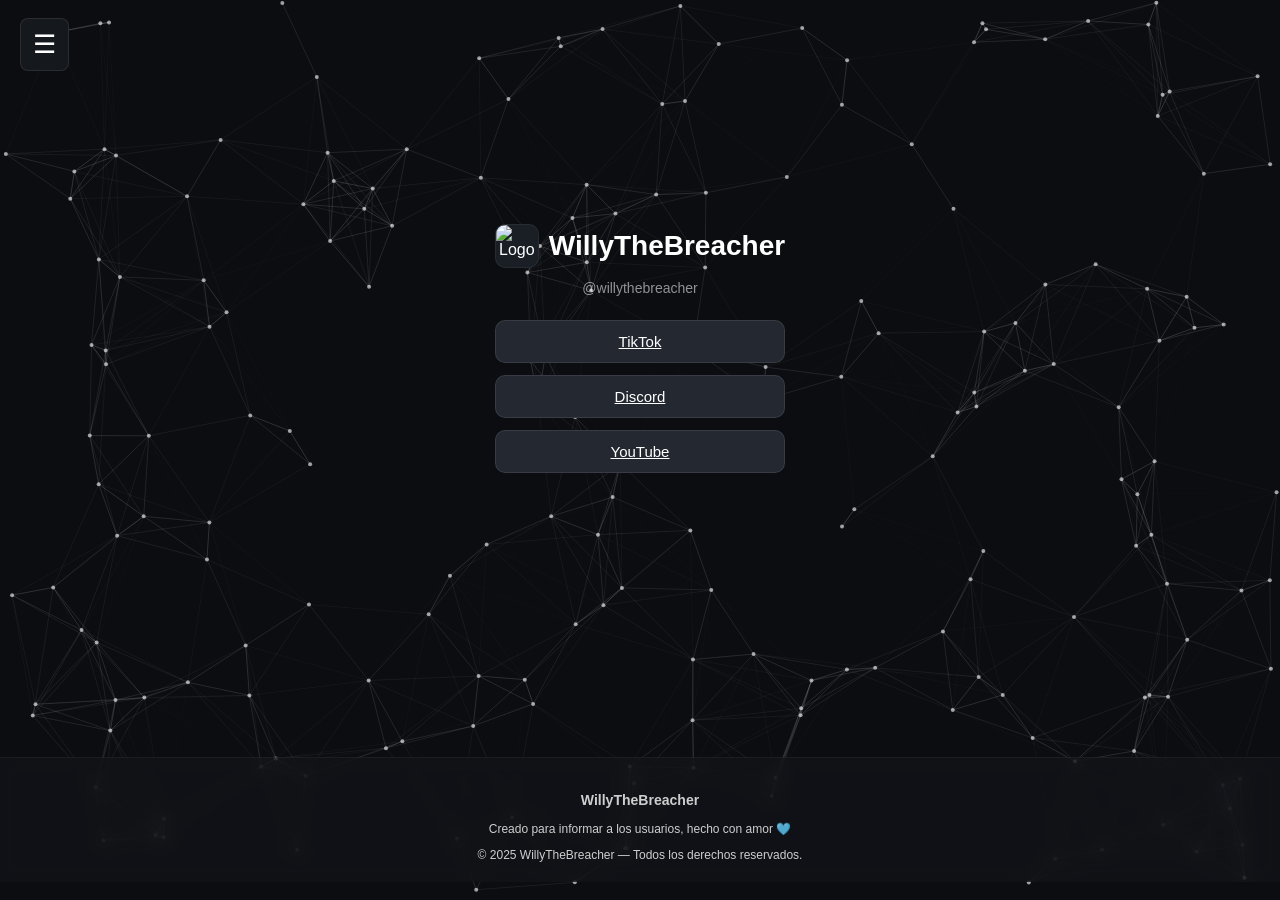
==== index.html @ 5b427859 "Add files via upload" ====
<!doctype html>
<html lang="es">
<head>
  <meta charset="utf-8" />
  <meta name="viewport" content="width=device-width,initial-scale=1" />
  <title>WillyTheBreacher</title>
  <link rel="stylesheet" href="assets/css/base.css">
  <link rel="stylesheet" href="assets/css/music.css">
  <link rel="shortcut icon" href="assets/images/logo_pestaña.png" />
</head>
<body>

  <canvas id="plexus"></canvas>

  <div class="dropdown-container">
    <button class="dropdown-btn" id="dropdownBtn">
      <span aria-hidden>☰</span>
    </button>
    <nav class="dropdown-menu" id="menu" aria-label="Menú principal">
      <a href="index.html" id="btnInicio">Inicio</a>
      <a href="links.html" id="btnLinks">Links</a>
      <a href="" id="btnContacto">Proyectos (Proximamente)</a>
    </nav>
  </div>

  <div class="center-content">
    <div class="profile">
      <div class="name-wrap">
        <div class="logo"><img src="assets/images/logo.png" alt="Logo" /></div>
        <h1>WillyTheBreacher</h1>
      </div>
      <div class="username">@willythebreacher</div>

      <div class="links">
        <a class="link-btn" href="https://tiktok.com/@willythebreacher">TikTok</a>
        <a class="link-btn" href="https://discord.gg/XkDK3rB8PV">Discord</a>
        <a class="link-btn" href="https://youtube.com/@WillyTheBreacher">YouTube</a>
      </div>
    </div>
  </div>

  <div class="music-player" id="musicPlayer" aria-live="polite">
    <div class="song-info" id="trackTitle">Cargando...</div>
    <div class="controls">
      <button id="toggleBtn" title="Play/Pause">⏯</button>
      <button id="nextBtn" title="Siguiente">⏭</button>
      <input id="volumeControl" type="range" min="0" max="1" step="0.01">
    </div>
    <div class="song-state" id="playerState">Intentando reproducir...</div>
  </div>

  <footer class="footer">
    <div class="footer-container">
      <div class="footer-section">
        <h3>WillyTheBreacher</h3>
        <p class="footer-desc">Creado para informar a los usuarios, hecho con amor 🩵</p>
      </div>
    </div>
    <div class="footer-bottom">
      © 2025 WillyTheBreacher — Todos los derechos reservados.
    </div>
  </footer>

<div id="startOverlay">
    <div class="overlay-text">Haga click para comenzar</div>
</div>

  <script src="assets/js/scripts.js"></script>
  <script src="assets/js/plexus.js"></script>
  <script src="assets/js/music.js"></script>
</body>
</html>
---- assets/css/base.css ----
html, body {
  margin: 0;
  padding: 0;
  height: 100%;
  font-family: Inter, sans-serif;
  background: #0b0d10;
  color: #fff;
  display: flex;
  flex-direction: column;
}

#plexus {
  position: fixed;
  top: 0;
  left: 0;
  width: 100%;
  height: 100%;
  z-index: 0;
  background: #0b0d10;
}

.center-content {
  flex: 1;
  display: flex;
  flex-direction: column;
  justify-content: center;
  align-items: center;
  width: 100%;
  max-width: 420px;
  margin: 0 auto;
  padding: 20px;
  position: relative;
  z-index: 1;
}

.profile {
  text-align: center;
}

.name-wrap {
  display: flex;
  align-items: center;
  justify-content: center;
  gap: 10px;
  margin-bottom: 12px;
}

.logo {
  width: 42px;
  height: 42px;
  border-radius: 10px;
  overflow: hidden;
  background: #1a1f25;
  display: flex;
  align-items: center;
  justify-content: center;
  border: 1px solid rgba(255,255,255,0.06);
}
.logo img { width: 100%; height: 100%; object-fit: cover; }

h1 { font-size: 28px; margin: 0; }
.username { opacity: .55; margin-bottom: 24px; font-size: 14px; }

.links {
  display: flex;
  flex-direction: column;
  gap: 12px;
}
.link-btn {
  background: #242831;
  color: #fff;
  padding: 12px;
  border-radius: 10px;
  font-weight: 500;
  font-size: 15px;
  border: 1px solid rgba(255,255,255,0.09);
  transition: .15s;
  display: block;
  text-align: center;
}
.link-btn:hover { background: #1d2228; transform: translateY(-2px); }

/* Footer */
.footer {
  position: relative;
  z-index: 2;
  margin-top: auto;
  background: rgba(20,22,27,0.85);
  backdrop-filter: blur(8px);
  padding: 20px;
  text-align: center;
  font-size: 12px;
  opacity: 0.8;
  border-top: 1px solid rgba(255,255,255,0.06);
}

.dropdown-container {
  position: fixed;
  top: 18px;
  left: 20px;
  z-index: 2;
}

.dropdown-btn {
  background: #15181d;
  padding: 10px 12px;
  border-radius: 8px;
  border: 1px solid rgba(255,255,255,0.09);
  cursor: pointer;
  color: #fff;
  font-size: 26px;
  display: flex;
  align-items: center;
  justify-content: center;
}

.dropdown-menu {
  margin-top: 8px;
  width: 220px;
  background: #15181d;
  border-radius: 10px;
  border: 1px solid rgba(255,255,255,0.09);
  padding: 8px;
  box-shadow: 0 8px 30px rgba(2,6,23,0.6);
  transform-origin: top center;
  opacity: 0;
  transform: translateY(-6px) scale(.98);
  pointer-events: none;
  transition: transform .22s cubic-bezier(.2,.9,.3,1), opacity .18s ease;
}

.dropdown-menu.open {
  opacity: 1;
  transform: translateY(0) scale(1);
  pointer-events: auto;
}

.dropdown-menu a {
  display: block;
  padding: 8px 10px;
  color: #fff;
  opacity: .85;
  border-radius: 6px;
  font-weight: 700;
}
.dropdown-menu a:hover { background: rgba(255,255,255,0.02); opacity: 1; }
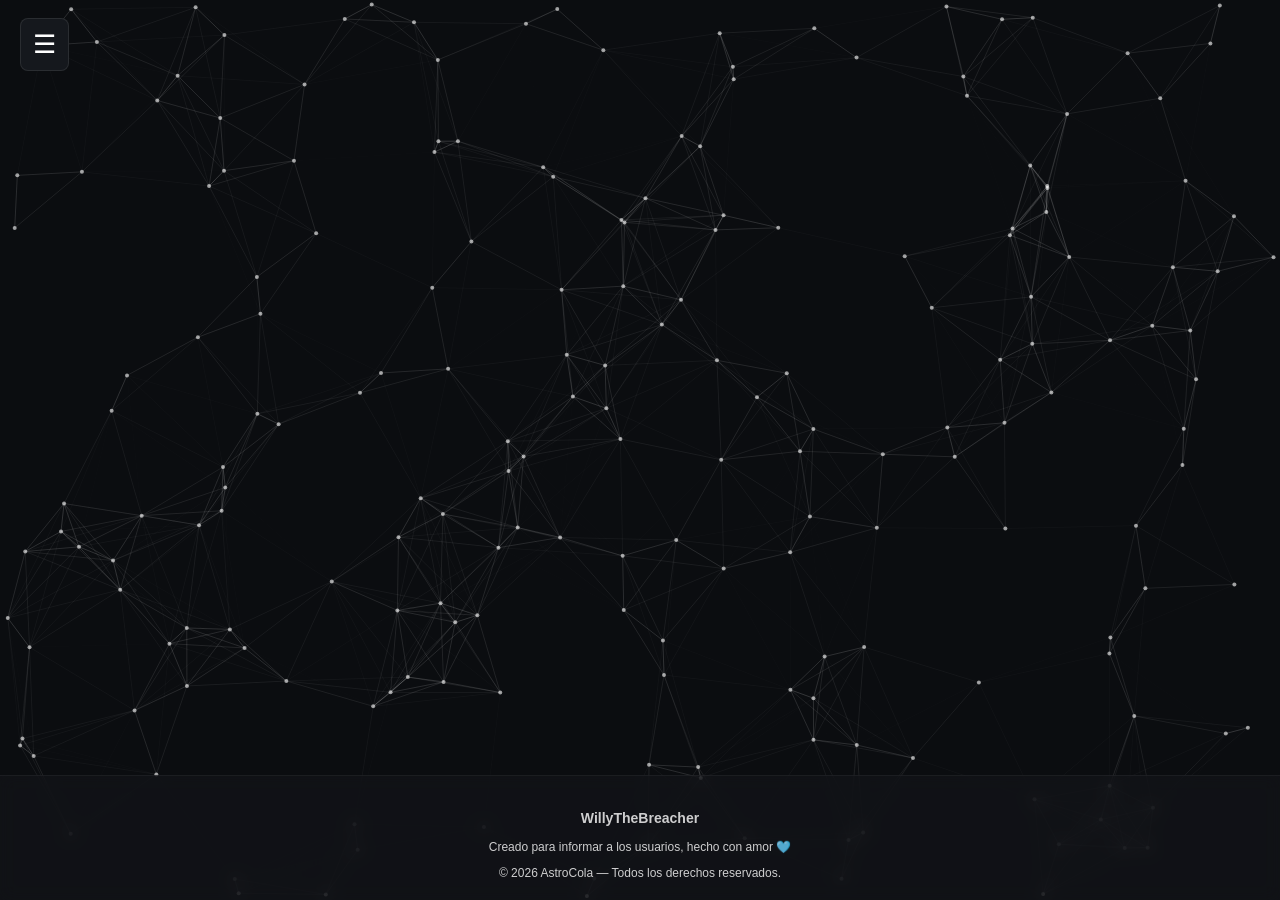
==== commit ea687ead: "Update index.html" ====
--- a/index.html
+++ b/index.html
@@ -3,9 +3,8 @@
 <head>
   <meta charset="utf-8" />
   <meta name="viewport" content="width=device-width,initial-scale=1" />
-  <title>WillyTheBreacher</title>
+  <title>AstroWeb</title>
   <link rel="stylesheet" href="assets/css/base.css">
-  <link rel="stylesheet" href="assets/css/music.css">
   <link rel="shortcut icon" href="assets/images/logo_pestaña.png" />
 </head>
 <body>
@@ -18,38 +17,14 @@
     </button>
     <nav class="dropdown-menu" id="menu" aria-label="Menú principal">
       <a href="index.html" id="btnInicio">Inicio</a>
-      <a href="links.html" id="btnLinks">Links</a>
-      <a href="" id="btnContacto">Proyectos (Proximamente)</a>
+      <a href="links.html" id="btnLinks">Informacion Basica</a>
+      <a href="" id="btnContacto">Misiones</a>
+      <a href="" id="btnContacto">Integrantes</a>
     </nav>
   </div>
 
-  <div class="center-content">
-    <div class="profile">
-      <div class="name-wrap">
-        <div class="logo"><img src="assets/images/logo.png" alt="Logo" /></div>
-        <h1>WillyTheBreacher</h1>
-      </div>
-      <div class="username">@willythebreacher</div>
 
-      <div class="links">
-        <a class="link-btn" href="https://tiktok.com/@willythebreacher">TikTok</a>
-        <a class="link-btn" href="https://discord.gg/XkDK3rB8PV">Discord</a>
-        <a class="link-btn" href="https://youtube.com/@WillyTheBreacher">YouTube</a>
-      </div>
-    </div>
-  </div>
-
-  <div class="music-player" id="musicPlayer" aria-live="polite">
-    <div class="song-info" id="trackTitle">Cargando...</div>
-    <div class="controls">
-      <button id="toggleBtn" title="Play/Pause">⏯</button>
-      <button id="nextBtn" title="Siguiente">⏭</button>
-      <input id="volumeControl" type="range" min="0" max="1" step="0.01">
-    </div>
-    <div class="song-state" id="playerState">Intentando reproducir...</div>
-  </div>
-
-  <footer class="footer">
+   <footer class="footer">
     <div class="footer-container">
       <div class="footer-section">
         <h3>WillyTheBreacher</h3>
@@ -57,16 +32,13 @@
       </div>
     </div>
     <div class="footer-bottom">
-      © 2025 WillyTheBreacher — Todos los derechos reservados.
+      © 2026 AstroCola — Todos los derechos reservados.
     </div>
   </footer>
 
-<div id="startOverlay">
-    <div class="overlay-text">Haga click para comenzar</div>
-</div>
 
   <script src="assets/js/scripts.js"></script>
   <script src="assets/js/plexus.js"></script>
-  <script src="assets/js/music.js"></script>
 </body>
 </html>
+
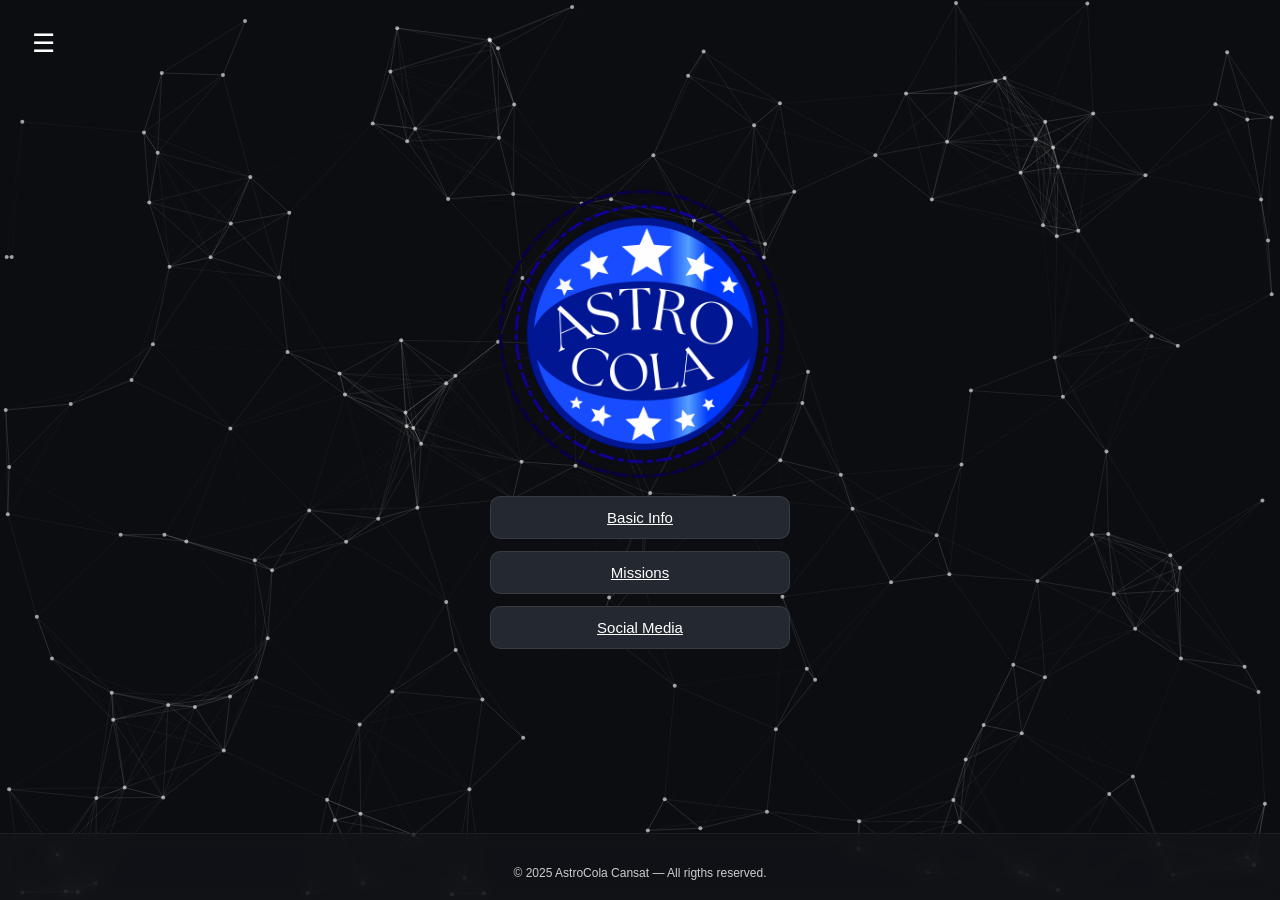
==== commit 24f0cd23: "Add files via upload" ====
--- a/index.html
+++ b/index.html
@@ -16,29 +16,37 @@
       <span aria-hidden>☰</span>
     </button>
     <nav class="dropdown-menu" id="menu" aria-label="Menú principal">
-      <a href="index.html" id="btnInicio">Inicio</a>
-      <a href="links.html" id="btnLinks">Informacion Basica</a>
-      <a href="" id="btnContacto">Misiones</a>
-      <a href="" id="btnContacto">Integrantes</a>
+      <a href="index.html" id="btnInicio">Home</a>
+      <a href="basicinfo.html" id="btnBasicInfo">Basic Info</a>
+      <a href="missions.html" id="btnContacto">Missions</a>
+      <a href="socialmedia.html" id="btnSocialmedia">Social Media</a>
     </nav>
   </div>
 
+  <div class="center-content">
+    <div class="profile">
+      <div class="name-wrap">
+        <div class="logo"><img src="assets/images/AstroCola_Logo.png" alt="Logo" /></div>
+      </div>
 
-   <footer class="footer">
-    <div class="footer-container">
-      <div class="footer-section">
-        <h3>WillyTheBreacher</h3>
-        <p class="footer-desc">Creado para informar a los usuarios, hecho con amor 🩵</p>
+      <div class="links">
+        <a class="link-btn" href="basicinfo.html">Basic Info</a>
+        <a class="link-btn" href="missions.html">Missions</a>
+        <a class="link-btn" href="social_media.html">Social Media</a>
       </div>
     </div>
+  </div>
+
+  <footer class="footer">
+    <div class="footer-container">
+        <p class="footer-desc"></p>
+    </div>
     <div class="footer-bottom">
-      © 2026 AstroCola — Todos los derechos reservados.
+      © 2025 AstroCola Cansat — All rigths reserved.
     </div>
   </footer>
-
 
   <script src="assets/js/scripts.js"></script>
   <script src="assets/js/plexus.js"></script>
 </body>
 </html>
-
--- a/assets/css/base.css
+++ b/assets/css/base.css
@@ -46,20 +46,25 @@
 }
 
 .logo {
-  width: 42px;
-  height: 42px;
+  width: 300px;
+  height: 300px;
   border-radius: 10px;
   overflow: hidden;
-  background: #1a1f25;
   display: flex;
   align-items: center;
   justify-content: center;
-  border: 1px solid rgba(255,255,255,0.06);
 }
-.logo img { width: 100%; height: 100%; object-fit: cover; }
 
-h1 { font-size: 28px; margin: 0; }
-.username { opacity: .55; margin-bottom: 24px; font-size: 14px; }
+.logo img { 
+  width: 100%;
+  height: 100%;
+  object-fit: cover;
+}
+
+h1 { 
+  font-size: 28px;
+  margin: 0;
+}
 
 .links {
   display: flex;
@@ -80,7 +85,6 @@
 }
 .link-btn:hover { background: #1d2228; transform: translateY(-2px); }
 
-/* Footer */
 .footer {
   position: relative;
   z-index: 2;
@@ -102,10 +106,10 @@
 }
 
 .dropdown-btn {
-  background: #15181d;
+  background: transparent;
   padding: 10px 12px;
   border-radius: 8px;
-  border: 1px solid rgba(255,255,255,0.09);
+  border: none;
   cursor: pointer;
   color: #fff;
   font-size: 26px;
@@ -143,4 +147,4 @@
   border-radius: 6px;
   font-weight: 700;
 }
-.dropdown-menu a:hover { background: rgba(255,255,255,0.02); opacity: 1; }
+.dropdown-menu a:hover { background: rgba(255,255,255,0.02); opacity: 1; }
